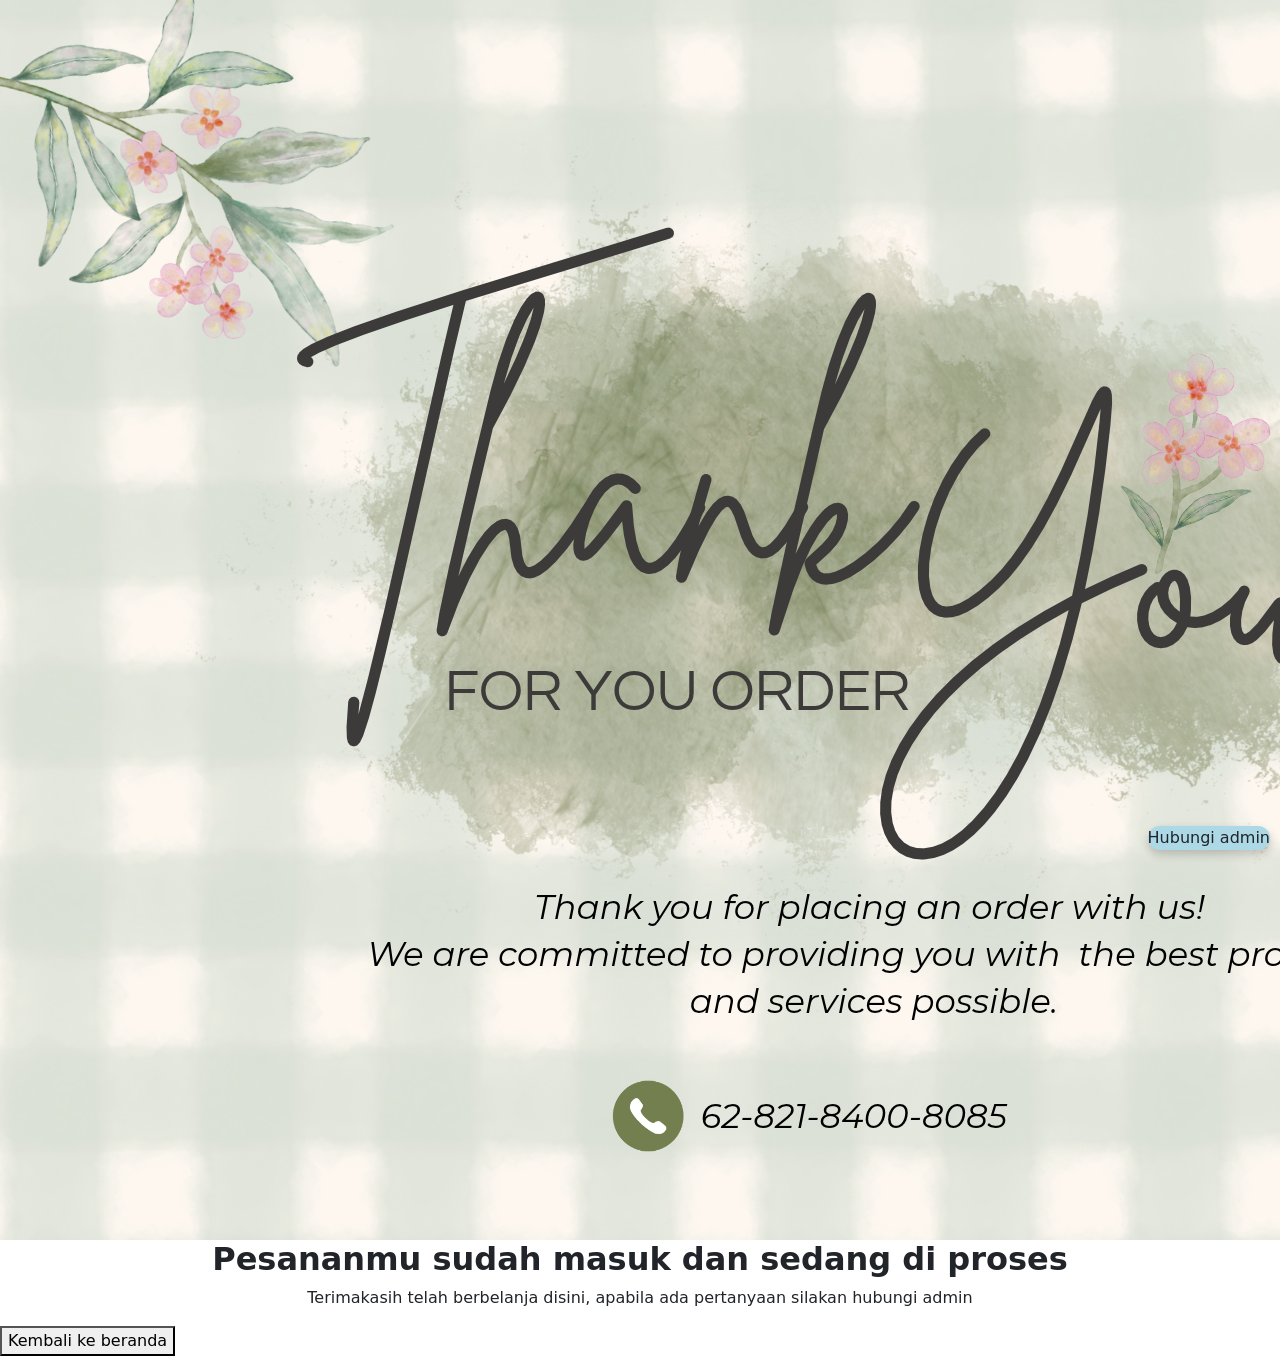
==== akhir.html @ 6a1056b6 "add css box di akhir.html" ====
<!DOCTYPE html>
<html lang="en">
<head>
    <meta charset="UTF-8">
    <meta name="viewport" content="width=device-width, initial-scale=1.0">
     <link rel="stylesheet" href="style5.css">
    <link href="https://cdn.jsdelivr.net/npm/bootstrap@5.3.3/dist/css/bootstrap.min.css" rel="stylesheet">
    <title>Document</title>
</head>
<body>
    <!--halaman ke-5-->
    <!--Bagian thanks card-->
    <img src="kartu.png" alt="Terima kasih telah membeli">
    <h2 style="text-align:center"><b>Pesananmu sudah masuk dan sedang di proses</b></h2>
    <p style="text-align:center">Terimakasih telah berbelanja disini, apabila ada pertanyaan silakan hubungi admin</p>
    <button <a href="menu.html">Kembali ke beranda</a></button>

    <!--Bagian Box-Fixed-->
<div id="box" class="box box-fixed">
    <a https://wa.me/6282184008085" target="blank">Hubungi admin</a>
</div>
</body>
</html>
---- style5.css ----
#box {
  background-color: #ADD8E6;
  position: fixed;
  bottom: 50px;
  right: 10px;
  box-shadow: 0 4px 10PX rgba(0,0,0,0.2);
  border-radius: 15px; 
}
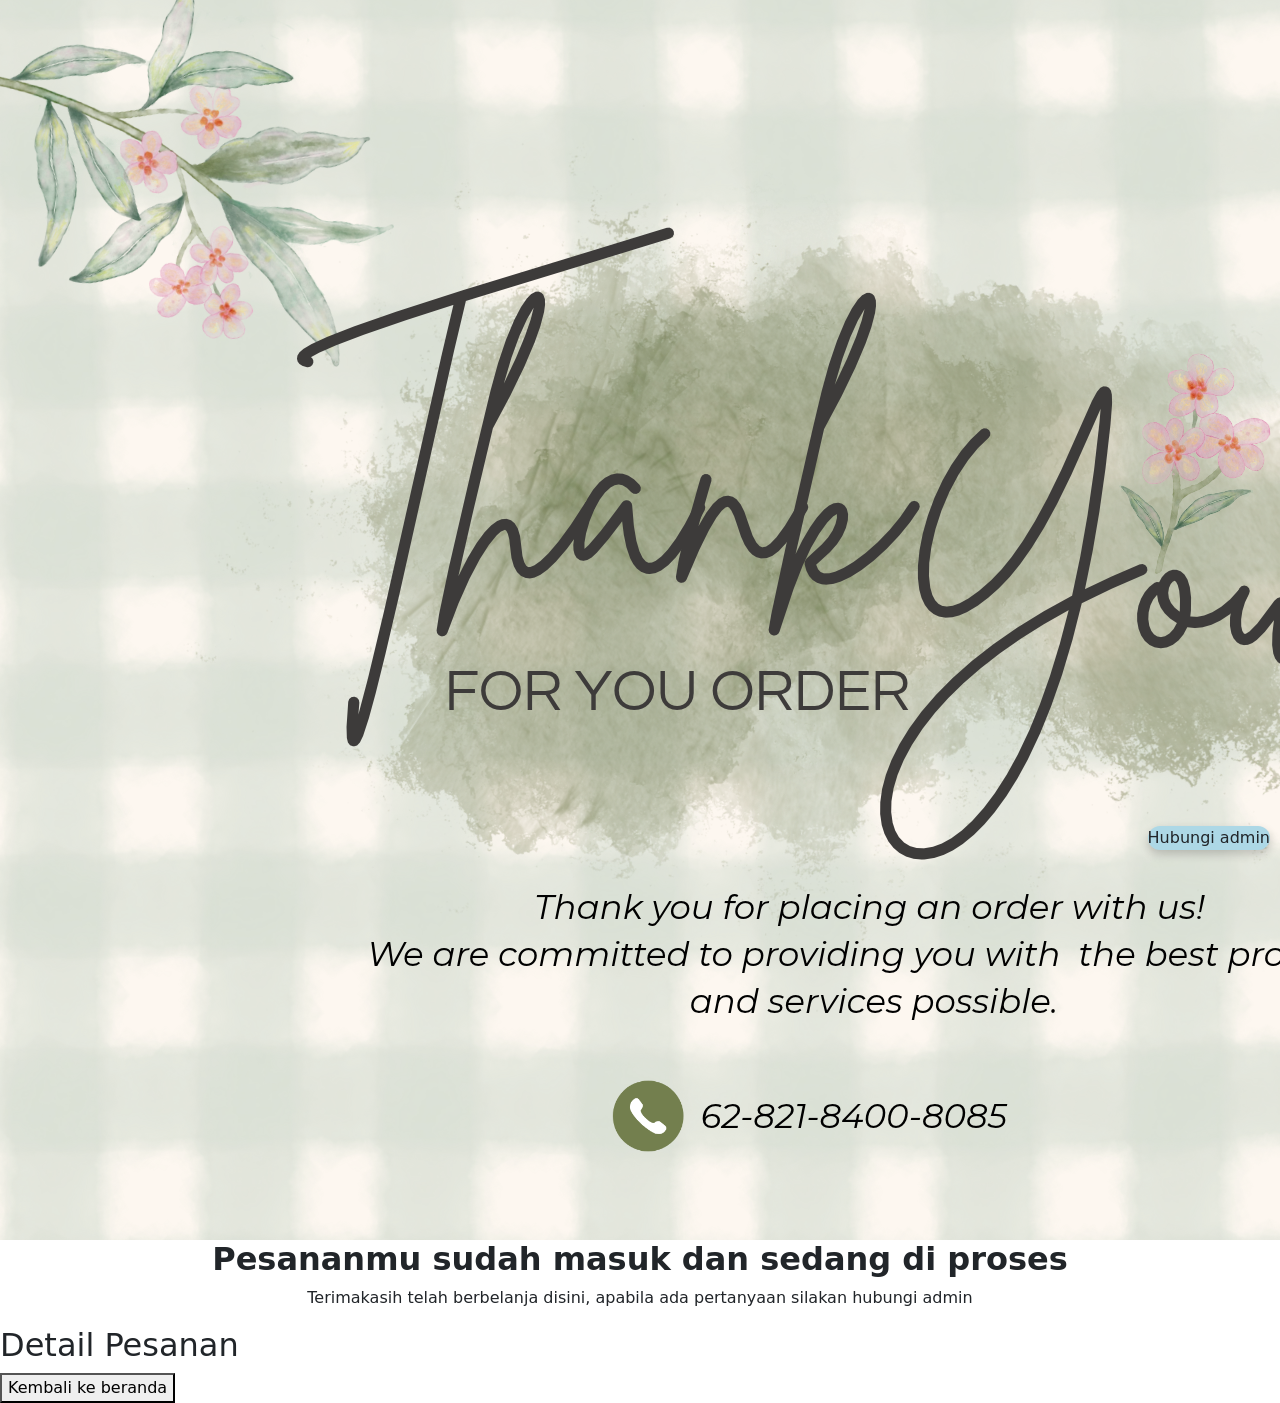
==== commit 3848120a: "Update fitur JavaScript website Selera Jaya" ====
--- a/akhir.html
+++ b/akhir.html
@@ -13,11 +13,20 @@
     <img src="kartu.png" alt="Terima kasih telah membeli">
     <h2 style="text-align:center"><b>Pesananmu sudah masuk dan sedang di proses</b></h2>
     <p style="text-align:center">Terimakasih telah berbelanja disini, apabila ada pertanyaan silakan hubungi admin</p>
-    <button <a href="menu.html">Kembali ke beranda</a></button>
+
+    <!-- Bagian Detail Pesanan-->
+     <h2>Detail Pesanan</h2>
+     <div id="detailPesanan"></div>
+
+    <a href="menu.html">
+        <button type="button">Kembali ke beranda</button>
+    </a>
 
     <!--Bagian Box-Fixed-->
 <div id="box" class="box box-fixed">
-    <a https://wa.me/6282184008085" target="blank">Hubungi admin</a>
+    <a https://wa.me/6281340855948" target="blank">Hubungi admin</a>
 </div>
+
+<script src="script.js"></script>
 </body>
 </html>
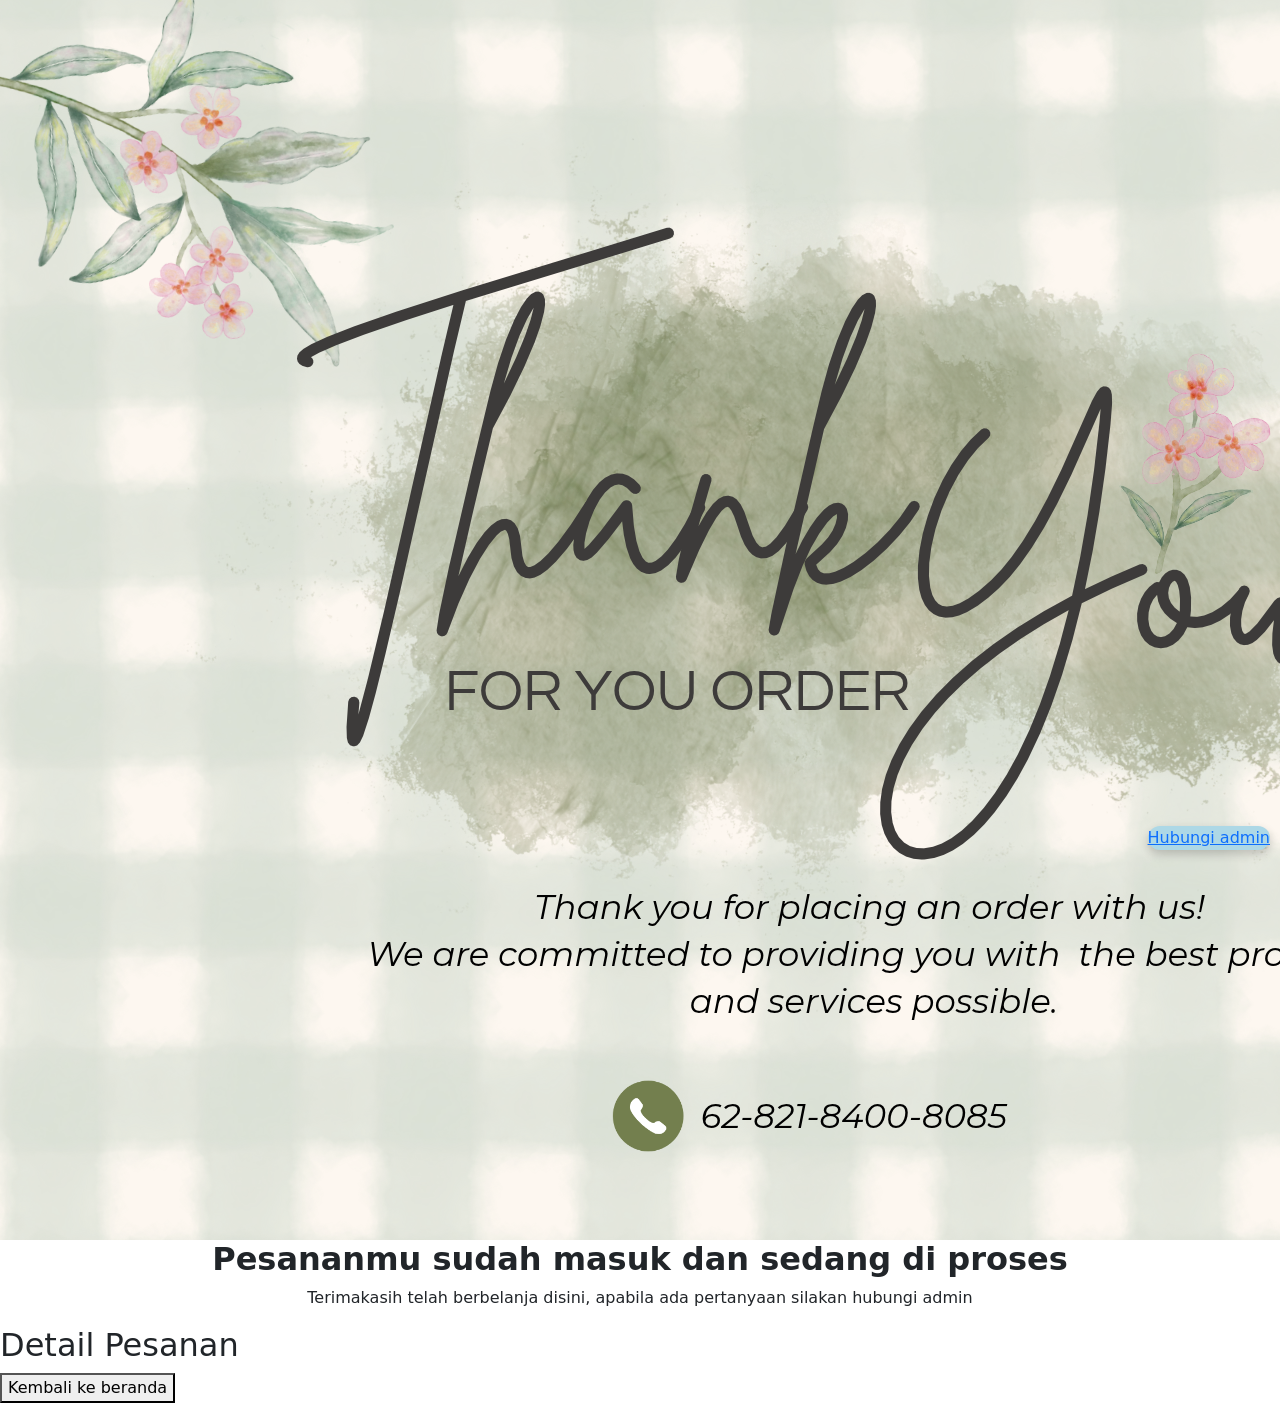
==== commit 854c2680: "Perbaikan gambar dan tampilan keranjang" ====
--- a/akhir.html
+++ b/akhir.html
@@ -24,7 +24,7 @@
 
     <!--Bagian Box-Fixed-->
 <div id="box" class="box box-fixed">
-    <a https://wa.me/6281340855948" target="blank">Hubungi admin</a>
+    <a href="https://wa.me/6281340855948" target="_blank">Hubungi admin</a>
 </div>
 
 <script src="script.js"></script>
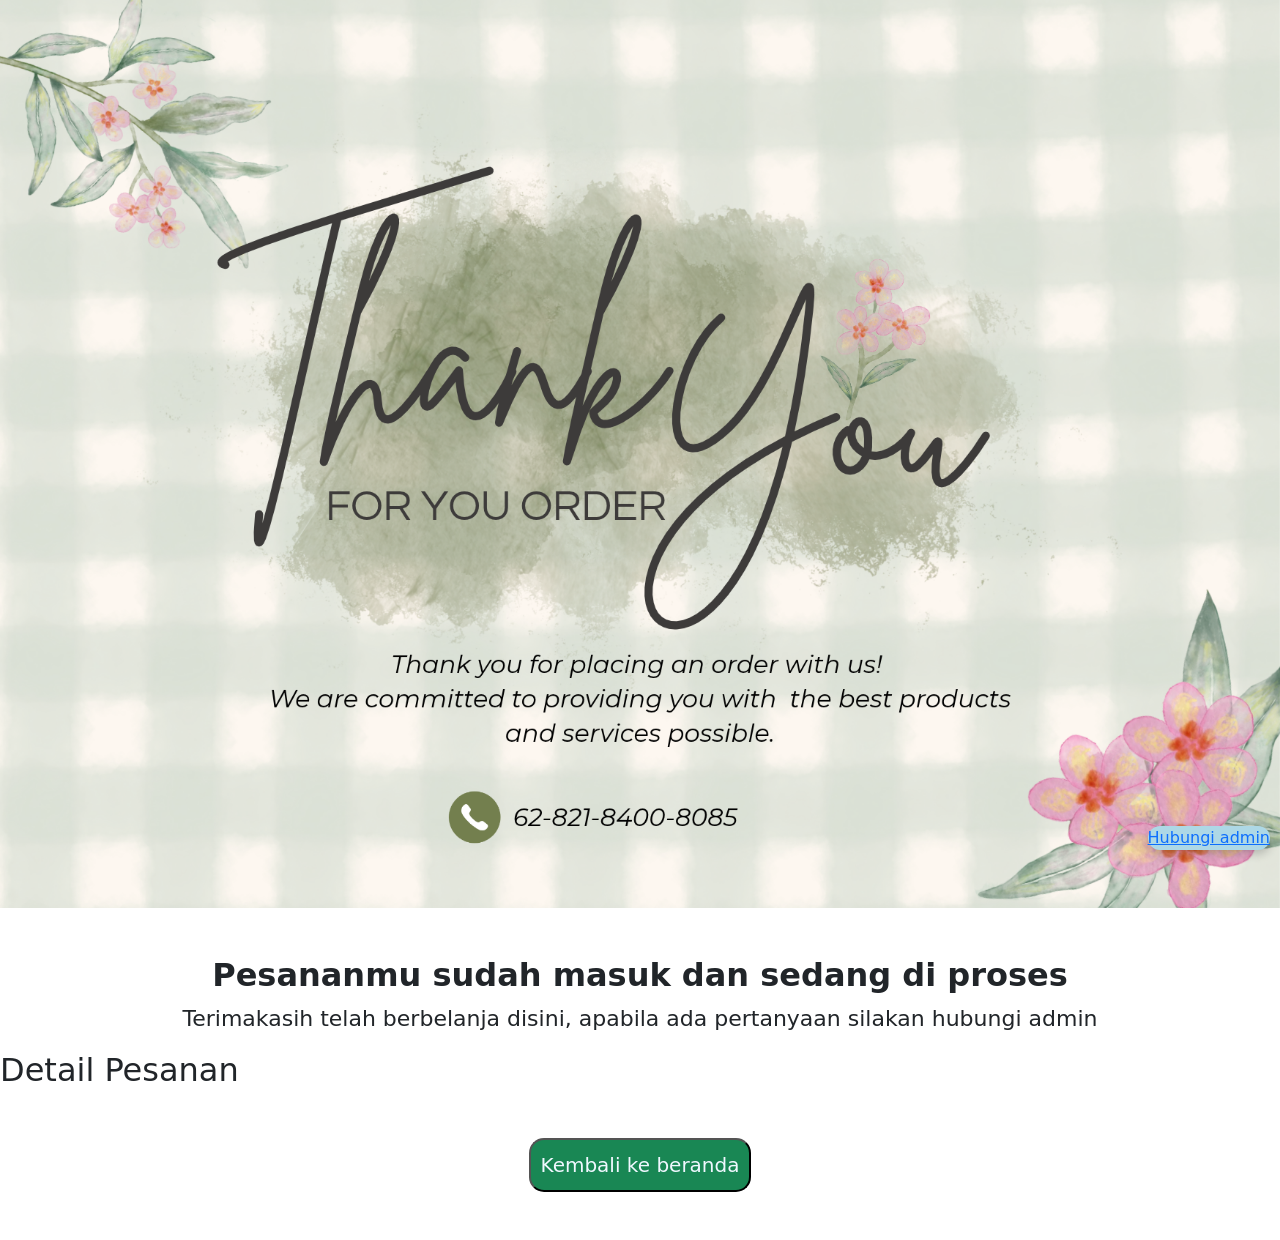
==== commit f9668bd1: "add css akhir.html dan upgrade css menu.html" ====
--- a/akhir.html
+++ b/akhir.html
@@ -10,17 +10,19 @@
 <body>
     <!--halaman ke-5-->
     <!--Bagian thanks card-->
-    <img src="kartu.png" alt="Terima kasih telah membeli">
-    <h2 style="text-align:center"><b>Pesananmu sudah masuk dan sedang di proses</b></h2>
-    <p style="text-align:center">Terimakasih telah berbelanja disini, apabila ada pertanyaan silakan hubungi admin</p>
+    <div id="ThanksCard">
+        <img src="kartu.png" alt="Terima kasih telah membeli"></div>
+    <h2 style="text-align:center" class="mt-5"><b>Pesananmu sudah masuk dan sedang di proses</b></h2>
+    <p style="text-align:center; font-size: 22px;">Terimakasih telah berbelanja disini, apabila ada pertanyaan silakan hubungi admin</p>
 
     <!-- Bagian Detail Pesanan-->
      <h2>Detail Pesanan</h2>
      <div id="detailPesanan"></div>
-
+    
+     <div id="TombolBeranda" class="text-center text-light mt-5 mb-5" >
     <a href="menu.html">
-        <button type="button">Kembali ke beranda</button>
-    </a>
+        <button type="button">Kembali ke beranda</button></a></div>
+    
 
     <!--Bagian Box-Fixed-->
 <div id="box" class="box box-fixed">
--- a/style5.css
+++ b/style5.css
@@ -5,4 +5,19 @@
   right: 10px;
   box-shadow: 0 4px 10PX rgba(0,0,0,0.2);
   border-radius: 15px; 
+}
+
+#ThanksCard {
+  background-size: cover;
+  display: flex;
+  flex-direction: column;
+}
+
+#TombolBeranda button {
+  font-size: 20px;
+  background-color: #198754 ;
+  cursor: pointer;
+  color: aliceblue;
+  border-radius: 15px;
+  padding: 10px;
 }
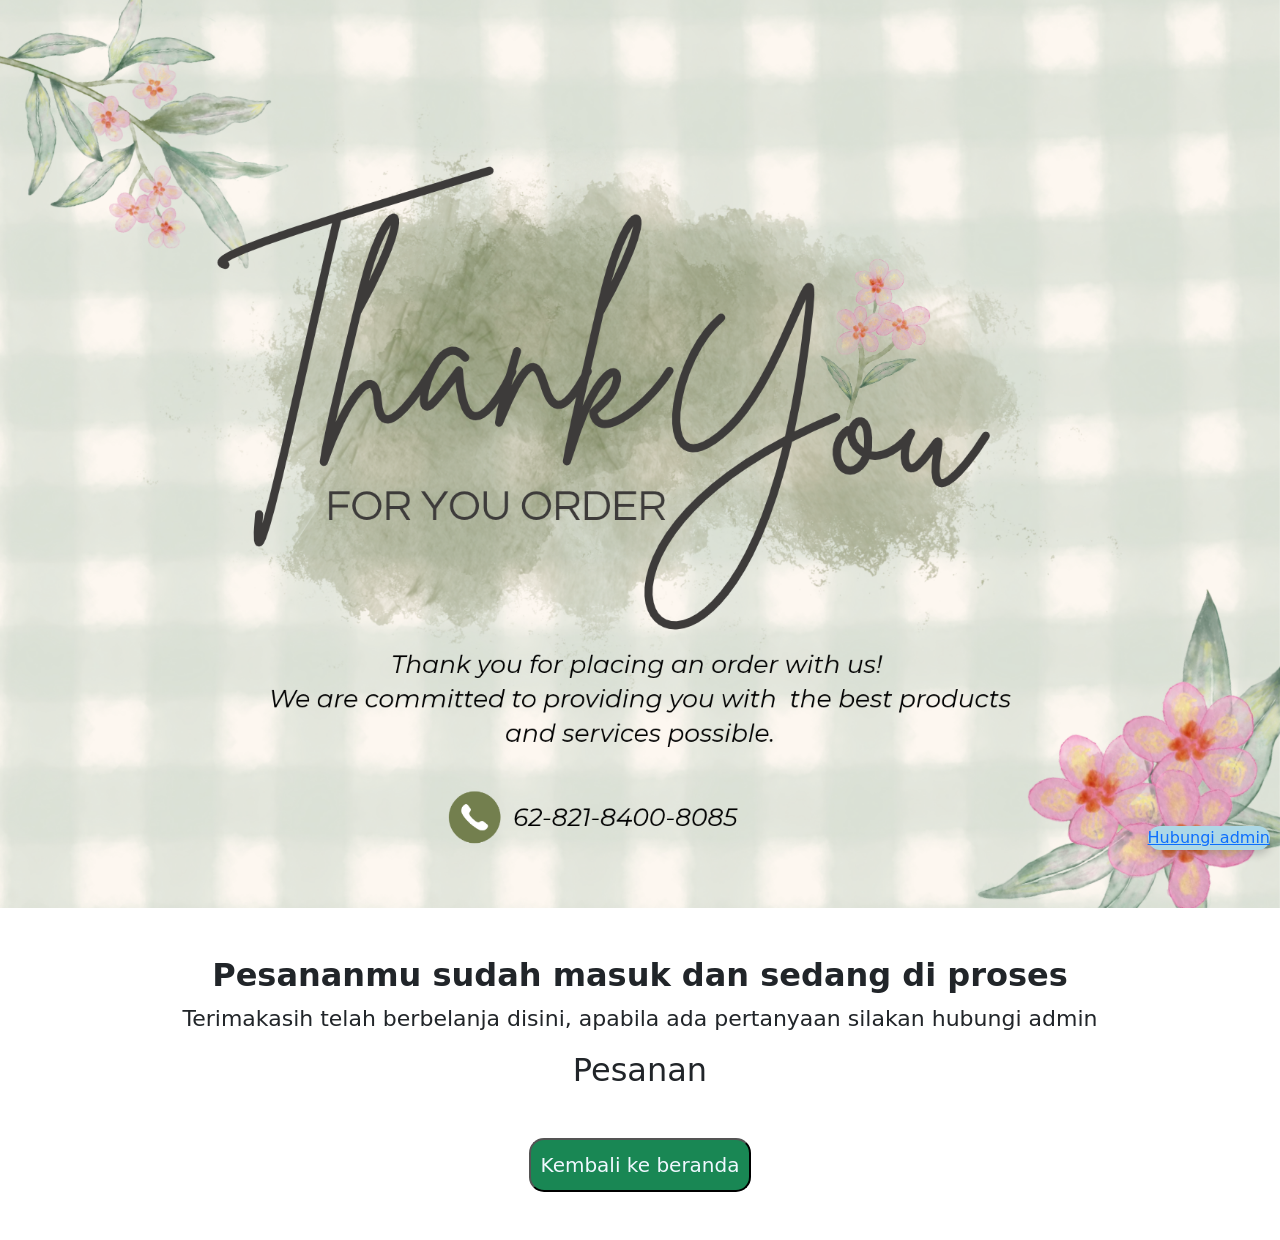
==== commit 312de077: "Menambahkan fitur stok menu" ====
--- a/akhir.html
+++ b/akhir.html
@@ -16,8 +16,8 @@
     <p style="text-align:center; font-size: 22px;">Terimakasih telah berbelanja disini, apabila ada pertanyaan silakan hubungi admin</p>
 
     <!-- Bagian Detail Pesanan-->
-     <h2>Detail Pesanan</h2>
-     <div id="detailPesanan"></div>
+     <h2 style="text-align: center;">Pesanan</h2>
+     <div style="text-align: center;" id="detailPesanan"></div>
     
      <div id="TombolBeranda" class="text-center text-light mt-5 mb-5" >
     <a href="menu.html">
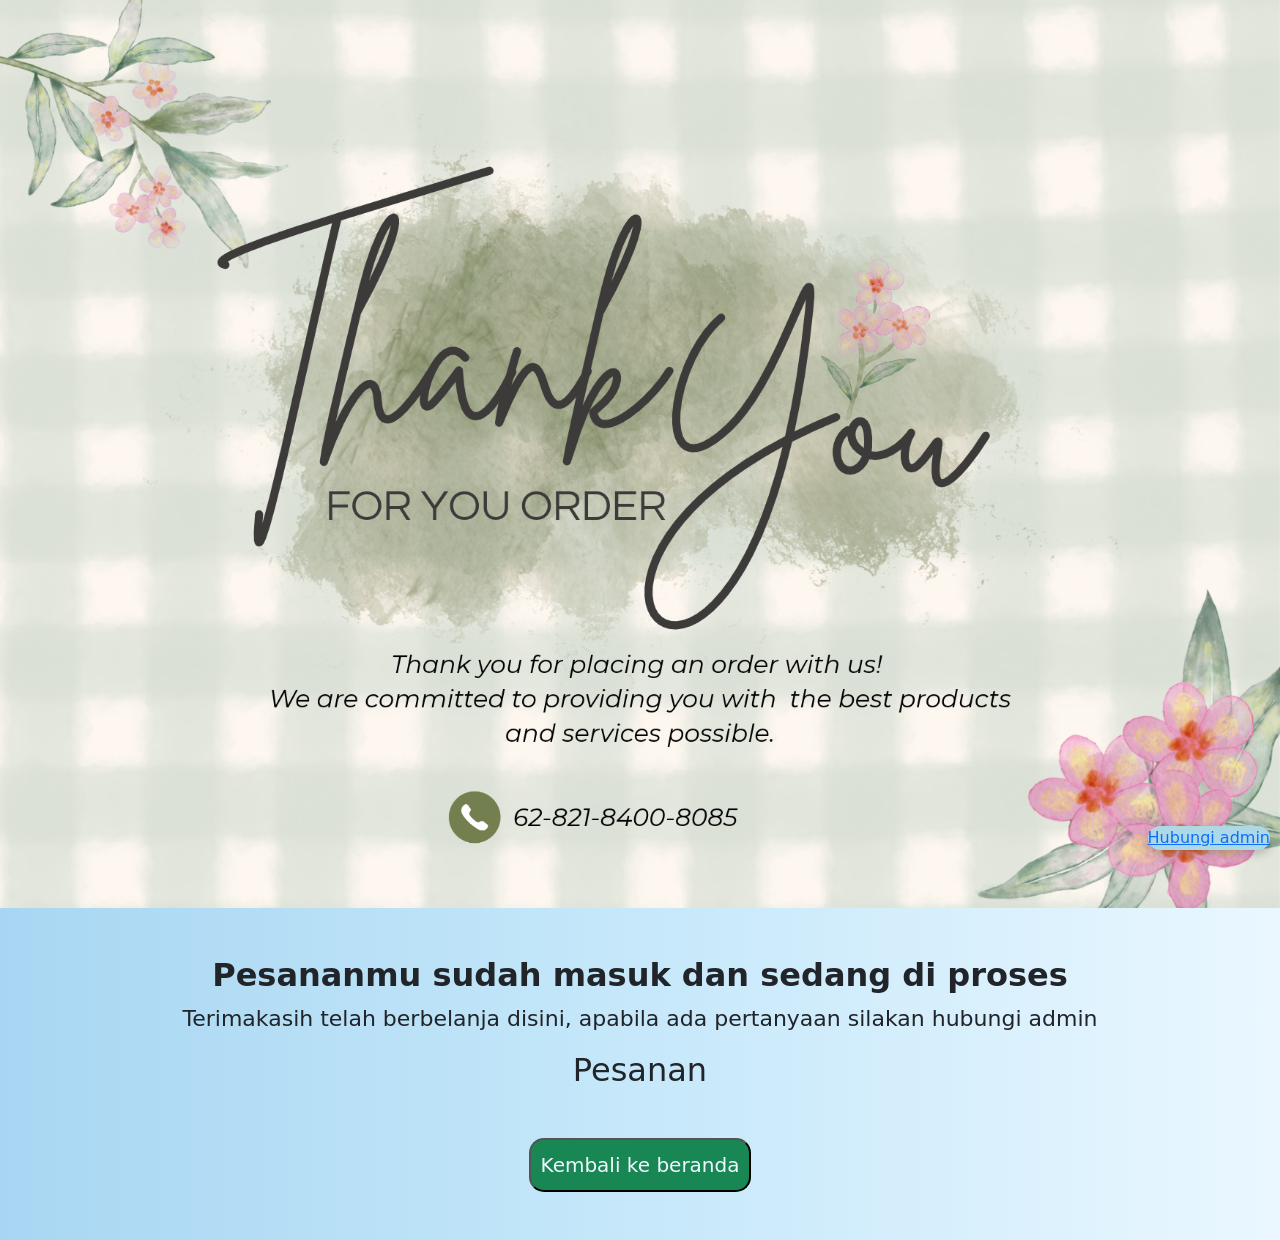
==== commit 5a659252: "menambah bg di setiap halaman, merapikan detail pesanan halaman 5" ====
--- a/akhir.html
+++ b/akhir.html
@@ -7,7 +7,7 @@
     <link href="https://cdn.jsdelivr.net/npm/bootstrap@5.3.3/dist/css/bootstrap.min.css" rel="stylesheet">
     <title>Document</title>
 </head>
-<body>
+<body style="background: linear-gradient(270deg, #EAF7FF, #C6E8FA, #A8D6F2);">
     <!--halaman ke-5-->
     <!--Bagian thanks card-->
     <div id="ThanksCard">
@@ -16,8 +16,10 @@
     <p style="text-align:center; font-size: 22px;">Terimakasih telah berbelanja disini, apabila ada pertanyaan silakan hubungi admin</p>
 
     <!-- Bagian Detail Pesanan-->
-     <h2 style="text-align: center;">Pesanan</h2>
-     <div style="text-align: center;" id="detailPesanan"></div>
+     <div style="width: fit-content; max-width: 90%; margin: 0 auto; text-align: left;">
+     <h2>Pesanan</h2>
+     <div id="detailPesanan"></div>
+     </div>
     
      <div id="TombolBeranda" class="text-center text-light mt-5 mb-5" >
     <a href="menu.html">
